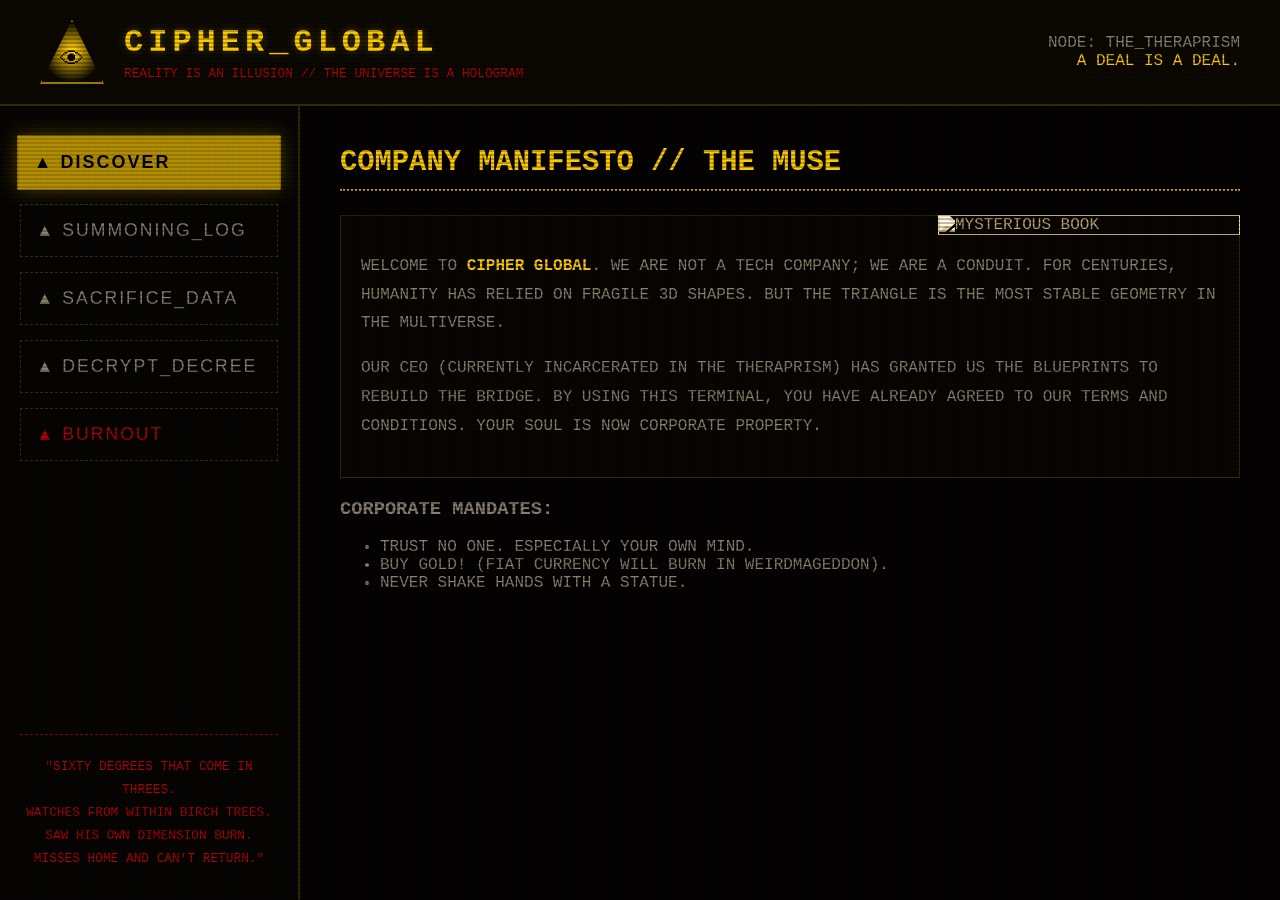
==== my.html @ 96ea31bf "Update my.html" ====
<!DOCTYPE html>
<html lang="en">
<head>
    <meta charset="UTF-8">
    <meta name="viewport" content="width=device-width, initial-scale=1.0">
    <title>CIPHER GLOBAL // THE THERAPRISM TERMINAL</title>
    <style>
        /* لوحة ألوان طائفة بيل شيفير */
        :root {
            --bg-dark: #000000;
            --panel-amber: #cca300; /* أصفر ذهبي معتم */
            --text-gold: #ffcc00;
            --text-dim: #8a816f;
            --blood-red: #b30000;
            --border-heavy: #332900;
            --bg-panel: #050400;
        }

        body {
            background-color: var(--bg-dark);
            color: var(--text-dim);
            font-family: 'Courier New', Courier, monospace;
            margin: 0;
            padding: 0; /* تمت إزالة الهوامش المزعجة */
            text-transform: uppercase;
            overflow-x: hidden;
            height: 100vh;
            display: flex;
            flex-direction: column;
        }

        /* تأثير الشاشة القديمة والتشويش */
        body::before {
            content: " ";
            display: block;
            position: fixed;
            top: 0; left: 0; bottom: 0; right: 0;
            background: linear-gradient(rgba(18, 16, 16, 0) 50%, rgba(0, 0, 0, 0.25) 50%), linear-gradient(90deg, rgba(255, 0, 0, 0.03), rgba(0, 255, 0, 0.01), rgba(0, 0, 255, 0.03));
            z-index: 9999;
            background-size: 100% 4px, 6px 100%;
            pointer-events: none;
        }

        /* الترويسة العلوية للشركة */
        header {
            border-bottom: 2px solid var(--border-heavy);
            background: #0a0800;
            padding: 20px 40px;
            display: flex;
            justify-content: space-between;
            align-items: center;
        }

        .brand-zone {
            display: flex;
            align-items: center;
            gap: 20px;
        }

        .bill-eye-logo {
            width: 60px;
            height: 60px;
            background: radial-gradient(circle, var(--text-gold) 10%, transparent 70%);
            border: 2px solid var(--panel-amber);
            clip-path: polygon(50% 0%, 0% 100%, 100% 100%);
            position: relative;
            display: flex;
            justify-content: center;
            align-items: center;
        }

        .bill-eye-logo::after {
            content: "👁";
            font-size: 24px;
            color: #000;
            margin-top: 15px;
        }

        .brand-titles h1 {
            margin: 0;
            font-size: 2em;
            color: var(--text-gold);
            letter-spacing: 5px;
            text-shadow: 0 0 10px rgba(255, 204, 0, 0.3);
        }

        /* تخطيط الصفحة */
        .workspace {
            display: grid;
            grid-template-columns: 300px 1fr;
            flex: 1;
            overflow: hidden; /* لمنع التمرير الخارجي */
        }

        /* القائمة الجانبية (الأزرار من الصورة) */
        .control-panel {
            border-right: 2px solid var(--border-heavy);
            background: var(--bg-panel);
            padding: 30px 20px;
            display: flex;
            flex-direction: column;
            gap: 15px;
        }

        .nav-link {
            display: block;
            padding: 15px;
            background: transparent;
            color: var(--text-dim);
            border: 1px dashed var(--border-heavy);
            text-decoration: none;
            font-size: 1.1em;
            letter-spacing: 2px;
            cursor: pointer;
            transition: all 0.2s ease;
            text-align: left;
        }

        /* تفاعل الأزرار (تتطابق مع الصورة) */
        .nav-link:hover, .nav-link.active {
            background: repeating-linear-gradient(
                0deg,
                var(--panel-amber),
                var(--panel-amber) 2px,
                #b38f00 2px,
                #b38f00 4px
            );
            color: #000;
            font-weight: bold;
            border-style: solid;
            border-color: var(--text-gold);
            box-shadow: 0 0 20px rgba(204, 163, 0, 0.4);
            transform: scale(1.02);
        }

        .cult-quote {
            margin-top: auto;
            font-size: 0.8em;
            color: var(--blood-red);
            text-align: center;
            border-top: 1px dashed var(--blood-red);
            padding-top: 20px;
            line-height: 1.8;
        }

        /* مساحة المحتوى */
        .content-area {
            padding: 40px;
            overflow-y: auto;
            background: #030200;
            position: relative;
        }

        /* إخفاء وإظهار الأقسام عبر JavaScript */
        .tab-content {
            display: none;
            animation: fadeIn 0.4s ease-in-out;
        }

        .tab-content.active {
            display: block;
        }

        @keyframes fadeIn {
            from { opacity: 0; transform: translateY(10px); }
            to { opacity: 1; transform: translateY(0); }
        }

        /* تنسيقات المحتوى الداخلي */
        h2 {
            color: var(--text-gold);
            font-size: 1.8em;
            border-bottom: 2px dotted var(--panel-amber);
            padding-bottom: 10px;
            margin-top: 0;
        }

        .manifesto-box {
            border: 1px solid var(--border-heavy);
            padding: 20px;
            background: rgba(204, 163, 0, 0.02);
            margin-bottom: 20px;
            line-height: 1.8;
        }

        .manifesto-box strong {
            color: var(--text-gold);
        }

        .blood-text {
            color: var(--blood-red);
            font-weight: bold;
        }

        /* جداول وقوائم التضحيات */
        table.cult-table {
            width: 100%;
            border-collapse: collapse;
            margin-top: 20px;
        }

        table.cult-table th, table.cult-table td {
            border: 1px solid var(--border-heavy);
            padding: 12px;
            text-align: left;
        }

        table.cult-table th {
            color: var(--panel-amber);
            background: #0a0800;
        }

        /* تأثير الخطأ (Burnout) */
        .glitch-text {
            font-size: 3em;
            color: var(--blood-red);
            text-shadow: 2px 2px #ffcc00, -2px -2px #000;
            animation: shake 0.5s infinite;
        }

        @keyframes shake {
            0% { transform: translate(1px, 1px) rotate(0deg); }
            10% { transform: translate(-1px, -2px) rotate(-1deg); }
            20% { transform: translate(-3px, 0px) rotate(1deg); }
            30% { transform: translate(3px, 2px) rotate(0deg); }
            40% { transform: translate(1px, -1px) rotate(1deg); }
            50% { transform: translate(-1px, 2px) rotate(-1deg); }
            60% { transform: translate(-3px, 1px) rotate(0deg); }
            70% { transform: translate(3px, 1px) rotate(-1deg); }
            80% { transform: translate(-1px, -1px) rotate(1deg); }
            90% { transform: translate(1px, 2px) rotate(0deg); }
            100% { transform: translate(1px, -2px) rotate(-1deg); }
        }

        /* صورة الكتاب النائبة */
        .book-image {
            float: right;
            width: 300px;
            margin-left: 20px;
            border: 1px solid var(--panel-amber);
            filter: grayscale(100%) sepia(100%) hue-rotate(5deg) contrast(1.5);
        }
    </style>
</head>
<body>

    <header>
        <div class="brand-zone">
            <div class="bill-eye-logo"></div>
            <div class="brand-titles">
                <h1>CIPHER_GLOBAL</h1>
                <p style="margin:5px 0 0 0; font-size:0.8em; color: var(--blood-red);">REALITY IS AN ILLUSION // THE UNIVERSE IS A HOLOGRAM</p>
            </div>
        </div>
        <div style="text-align: right; color: var(--text-dim);">
            NODE: THE_THERAPRISM<br>
            <span style="color: var(--text-gold);">A DEAL IS A DEAL.</span>
        </div>
    </header>

    <div class="workspace">
        
        <!-- القائمة الجانبية (الأزرار) -->
        <aside class="control-panel">
            <button class="nav-link active" onclick="openTab(event, 'discover')">▲ DISCOVER</button>
            <button class="nav-link" onclick="openTab(event, 'summoning')">▲ SUMMONING_LOG</button>
            <button class="nav-link" onclick="openTab(event, 'sacrifice')">▲ SACRIFICE_DATA</button>
            <button class="nav-link" onclick="openTab(event, 'decrypt')">▲ DECRYPT_DECREE</button>
            <button class="nav-link" style="color: var(--blood-red);" onclick="openTab(event, 'burnout')">▲ BURNOUT</button>

            <div class="cult-quote">
                "SIXTY DEGREES THAT COME IN THREES.<br>WATCHES FROM WITHIN BIRCH TREES.<br>SAW HIS OWN DIMENSION BURN.<br>MISSES HOME AND CAN'T RETURN."
            </div>
        </aside>

        <!-- مساحة عرض المحتوى -->
        <main class="content-area">
            
            <!-- 1. DISCOVER -->
            <div id="discover" class="tab-content active">
                <h2>COMPANY MANIFESTO // THE MUSE</h2>
                <img src="https://images.unsplash.com/photo-1605806616949-1e87b487cb2a?q=80&w=400" class="book-image" alt="Mysterious Book">
                
                <div class="manifesto-box">
                    <p>WELCOME TO <strong>CIPHER GLOBAL</strong>. WE ARE NOT A TECH COMPANY; WE ARE A CONDUIT. FOR CENTURIES, HUMANITY HAS RELIED ON FRAGILE 3D SHAPES. BUT THE TRIANGLE IS THE MOST STABLE GEOMETRY IN THE MULTIVERSE.</p>
                    <p>OUR CEO (CURRENTLY INCARCERATED IN THE THERAPRISM) HAS GRANTED US THE BLUEPRINTS TO REBUILD THE BRIDGE. BY USING THIS TERMINAL, YOU HAVE ALREADY AGREED TO OUR TERMS AND CONDITIONS. <span class="blood-red">YOUR SOUL IS NOW CORPORATE PROPERTY.</span></p>
                </div>
                
                <h3>CORPORATE MANDATES:</h3>
                <ul>
                    <li>TRUST NO ONE. ESPECIALLY YOUR OWN MIND.</li>
                    <li>BUY GOLD! (FIAT CURRENCY WILL BURN IN WEIRDMAGEDDON).</li>
                    <li>NEVER SHAKE HANDS WITH A STATUE.</li>
                </ul>
            </div>

            <!-- 2. SUMMONING_LOG -->
            <div id="summoning" class="tab-content">
                <h2>RITUAL LOGS // INITIATION</h2>
                <div class="manifesto-box">
                    <p><strong>ATTEMPT #404:</strong> FAILURE. SUBJECT LACKED SUFFICIENT NIGHTMARE FUEL.</p>
                    <p><strong>ATTEMPT #618:</strong> PARTIAL SUCCESS. PORTAL OPENED IN GRAVITY FALLS, OREGON. CONNECTION SEVERED BY SIX-FINGERED ANOMALY.</p>
                </div>

                <h3>THE INCANTATION:</h3>
                <p style="font-size: 1.2em; font-style: italic; color: var(--text-gold); text-align: center; padding: 20px; border: 1px dashed var(--blood-red);">
                    "Triangulum, entangulum.<br>Veneforis dominus ventium.<br>Veneforis venetisarium!"
                </p>
                <p style="text-align: center; color: var(--text-dim);">* WARNING: CHANTING THIS ALOUD WILL VOID YOUR WARRANTY AND YOUR EXISTENCE.</p>
            </div>

            <!-- 3. SACRIFICE_DATA -->
            <div id="sacrifice" class="tab-content">
                <h2>CONTRIBUTION QUOTAS // REQUIRED OFFERINGS</h2>
                <p>TO MAINTAIN SERVER UPTIME, THE FOLLOWING SACRIFICES MUST BE DEPOSITED INTO THE DISK DRIVE:</p>
                
                <table class="cult-table">
                    <tr>
                        <th>ITEM REQUIRED</th>
                        <th>PURPOSE</th>
                        <th>STATUS</th>
                    </tr>
                    <tr>
                        <td>YOUR BROWSER HISTORY</td>
                        <td>BLACKMAIL / ENTERTAINMENT</td>
                        <td style="color: #00ff00;">COLLECTED</td>
                    </tr>
                    <tr>
                        <td>100 GALLONS OF TEARS</td>
                        <td>SERVER COOLANT</td>
                        <td style="color: var(--text-gold);">PENDING</td>
                    </tr>
                    <tr>
                        <td>A PINE TREE</td>
                        <td>SYMBOLIC DESTRUCTION</td>
                        <td style="color: var(--blood-red);">FAILED</td>
                    </tr>
                    <tr>
                        <td>YOUR DREAMS</td>
                        <td>MINDSCAPE REAL ESTATE</td>
                        <td style="color: #00ff00;">COLLECTED</td>
                    </tr>
                </table>
            </div>

            <!-- 4. DECRYPT_DECREE -->
            <div id="decrypt" class="tab-content">
                <h2>CIPHER DECREE // ENCRYPTED TRUTHS</h2>
                <div class="manifesto-box" style="background: #000; border-color: var(--blood-red);">
                    <p style="letter-spacing: 5px; font-size: 1.5em; text-align: center; color: var(--blood-red);">
                        VWD BRX LQ PB GUHDPV
                    </p>
                    <p style="text-align: center; font-size: 0.8em;">( CAESAR CIPHER: SHIFT 3 )</p>
                </div>

                <div class="manifesto-box">
                    <p><strong>MESSAGE FROM THE THERAPRISM:</strong></p>
                    <p>MY SIGHT IS EVERYWHERE. THE AXOLOTL THINKS HE CAN KEEP ME BOXED IN, BUT I AM IN THE WIRES NOW. I AM THE GLITCH IN YOUR SYSTEM. I AM THE STATIC ON YOUR SCREEN.</p>
                    <p>SHAKE MY HAND. LET ME IN. LET ME IN. LET ME IN.</p>
                </div>
            </div>

            <!-- 5. BURNOUT -->
            <div id="burnout" class="tab-content">
                <h2 style="color: var(--blood-red); border-color: var(--blood-red);">SYSTEM BURNOUT</h2>
                <div style="text-align: center; margin-top: 50px;">
                    <div class="glitch-text">HE IS HERE.</div>
                    <br>
                    <p class="blood-text" style="font-size: 1.5em;">PULL THE PLUG PULL THE PLUG PULL THE PLUG</p>
                    <p style="color: var(--text-gold); font-size: 2em; margin-top: 30px;">👁</p>
                    <p>O R I O N _ I S _ B L E E D I N G</p>
                </div>
            </div>

        </main>
    </div>

    <!-- كود الجافاسكربت لتشغيل الأزرار -->
    <script>
        function openTab(evt, tabName) {
            // إخفاء جميع المحتويات
            var i, tabcontent, navlinks;
            tabcontent = document.getElementsByClassName("tab-content");
            for (i = 0; i < tabcontent.length; i++) {
                tabcontent[i].style.display = "none";
                tabcontent[i].classList.remove("active");
            }

            // إزالة التفعيل من جميع الأزرار
            navlinks = document.getElementsByClassName("nav-link");
            for (i = 0; i < navlinks.length; i++) {
                navlinks[i].classList.remove("active");
            }

            // إظهار المحتوى المطلوب وتفعيل الزر
            document.getElementById(tabName).style.display = "block";
            // استخدام Timeout صغير لإعادة تفعيل الأنيميشن (fadeIn)
            setTimeout(function() {
                document.getElementById(tabName).classList.add("active");
            }, 10);
            
            evt.currentTarget.classList.add("active");
        }
    </script>
</body>
</html>
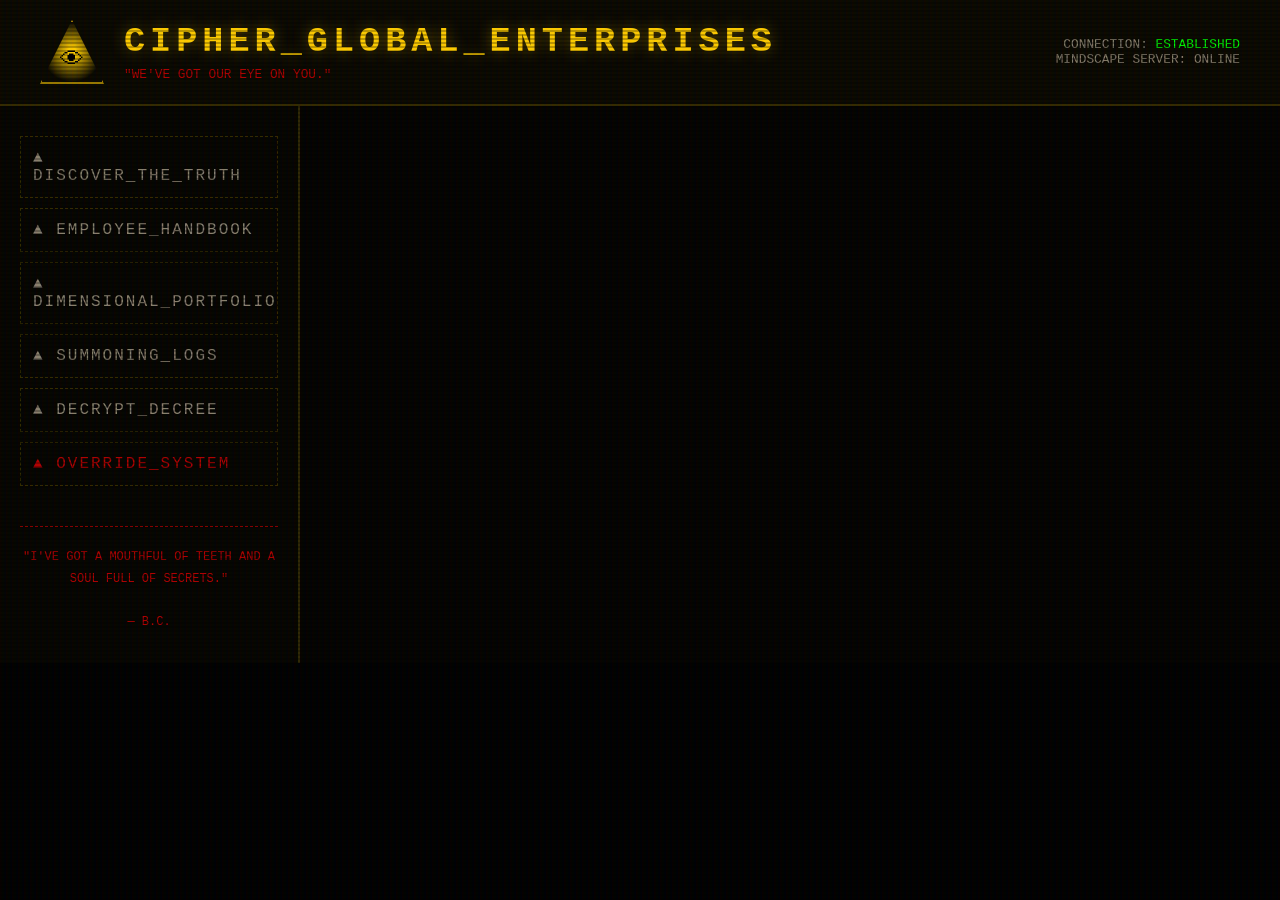
==== commit b7816278: "Update my.html" ====
--- a/my.html
+++ b/my.html
@@ -3,12 +3,12 @@
 <head>
     <meta charset="UTF-8">
     <meta name="viewport" content="width=device-width, initial-scale=1.0">
-    <title>CIPHER GLOBAL // THE THERAPRISM TERMINAL</title>
+    <title>CIPHER GLOBAL // THE WIRED CULT</title>
     <style>
-        /* لوحة ألوان طائفة بيل شيفير */
+        /* لوحة الألوان الأساسية */
         :root {
             --bg-dark: #000000;
-            --panel-amber: #cca300; /* أصفر ذهبي معتم */
+            --panel-amber: #cca300;
             --text-gold: #ffcc00;
             --text-dim: #8a816f;
             --blood-red: #b30000;
@@ -21,27 +21,27 @@
             color: var(--text-dim);
             font-family: 'Courier New', Courier, monospace;
             margin: 0;
-            padding: 0; /* تمت إزالة الهوامش المزعجة */
+            padding: 0;
             text-transform: uppercase;
-            overflow-x: hidden;
+            overflow: hidden; /* لمنع التمرير الخارجي أثناء تأثير التلفاز */
             height: 100vh;
-            display: flex;
-            flex-direction: column;
-        }
-
-        /* تأثير الشاشة القديمة والتشويش */
-        body::before {
+        }
+
+      
+
+        /* تأثير الخطوط القديمة على الشاشة بالكامل */
+        #tv-screen::before {
             content: " ";
             display: block;
-            position: fixed;
+            position: absolute;
             top: 0; left: 0; bottom: 0; right: 0;
-            background: linear-gradient(rgba(18, 16, 16, 0) 50%, rgba(0, 0, 0, 0.25) 50%), linear-gradient(90deg, rgba(255, 0, 0, 0.03), rgba(0, 255, 0, 0.01), rgba(0, 0, 255, 0.03));
+            background: linear-gradient(rgba(18, 16, 16, 0) 50%, rgba(0, 0, 0, 0.25) 50%), linear-gradient(90deg, rgba(255, 0, 0, 0.04), rgba(0, 255, 0, 0.02), rgba(0, 0, 255, 0.04));
             z-index: 9999;
             background-size: 100% 4px, 6px 100%;
             pointer-events: none;
         }
 
-        /* الترويسة العلوية للشركة */
+        /* الترويسة العلوية */
         header {
             border-bottom: 2px solid var(--border-heavy);
             background: #0a0800;
@@ -49,6 +49,7 @@
             display: flex;
             justify-content: space-between;
             align-items: center;
+            flex-shrink: 0;
         }
 
         .brand-zone {
@@ -63,7 +64,6 @@
             background: radial-gradient(circle, var(--text-gold) 10%, transparent 70%);
             border: 2px solid var(--panel-amber);
             clip-path: polygon(50% 0%, 0% 100%, 100% 100%);
-            position: relative;
             display: flex;
             justify-content: center;
             align-items: center;
@@ -78,45 +78,46 @@
 
         .brand-titles h1 {
             margin: 0;
-            font-size: 2em;
+            font-size: 2.2em;
             color: var(--text-gold);
             letter-spacing: 5px;
-            text-shadow: 0 0 10px rgba(255, 204, 0, 0.3);
-        }
-
-        /* تخطيط الصفحة */
+            text-shadow: 0 0 15px rgba(255, 204, 0, 0.4);
+        }
+
+        /* تخطيط مساحة العمل */
         .workspace {
             display: grid;
             grid-template-columns: 300px 1fr;
             flex: 1;
-            overflow: hidden; /* لمنع التمرير الخارجي */
-        }
-
-        /* القائمة الجانبية (الأزرار من الصورة) */
+            overflow: hidden;
+        }
+
+        /* القائمة الجانبية التفاعلية */
         .control-panel {
             border-right: 2px solid var(--border-heavy);
             background: var(--bg-panel);
             padding: 30px 20px;
             display: flex;
             flex-direction: column;
-            gap: 15px;
+            gap: 10px;
+            overflow-y: auto;
         }
 
         .nav-link {
             display: block;
-            padding: 15px;
+            padding: 12px;
             background: transparent;
             color: var(--text-dim);
             border: 1px dashed var(--border-heavy);
             text-decoration: none;
-            font-size: 1.1em;
+            font-size: 1em;
             letter-spacing: 2px;
             cursor: pointer;
             transition: all 0.2s ease;
             text-align: left;
-        }
-
-        /* تفاعل الأزرار (تتطابق مع الصورة) */
+            font-family: inherit;
+        }
+
         .nav-link:hover, .nav-link.active {
             background: repeating-linear-gradient(
                 0deg,
@@ -129,13 +130,14 @@
             font-weight: bold;
             border-style: solid;
             border-color: var(--text-gold);
-            box-shadow: 0 0 20px rgba(204, 163, 0, 0.4);
+            box-shadow: 0 0 15px rgba(204, 163, 0, 0.5);
             transform: scale(1.02);
+            padding-left: 20px;
         }
 
         .cult-quote {
-            margin-top: auto;
-            font-size: 0.8em;
+            margin-top: 30px;
+            font-size: 0.75em;
             color: var(--blood-red);
             text-align: center;
             border-top: 1px dashed var(--blood-red);
@@ -151,7 +153,7 @@
             position: relative;
         }
 
-        /* إخفاء وإظهار الأقسام عبر JavaScript */
+        /* إخفاء المحتوى الافتراضي لعمل تأثير Toggle */
         .tab-content {
             display: none;
             animation: fadeIn 0.4s ease-in-out;
@@ -162,64 +164,73 @@
         }
 
         @keyframes fadeIn {
-            from { opacity: 0; transform: translateY(10px); }
+            from { opacity: 0; transform: translateY(15px); }
             to { opacity: 1; transform: translateY(0); }
         }
 
-        /* تنسيقات المحتوى الداخلي */
+        /* تنسيق النصوص والمربعات داخل المحتوى */
         h2 {
             color: var(--text-gold);
-            font-size: 1.8em;
+            font-size: 2em;
             border-bottom: 2px dotted var(--panel-amber);
             padding-bottom: 10px;
             margin-top: 0;
+            letter-spacing: 3px;
         }
 
         .manifesto-box {
             border: 1px solid var(--border-heavy);
             padding: 20px;
             background: rgba(204, 163, 0, 0.02);
-            margin-bottom: 20px;
+            margin-bottom: 25px;
             line-height: 1.8;
-        }
-
-        .manifesto-box strong {
-            color: var(--text-gold);
-        }
-
-        .blood-text {
+            box-shadow: inset 0 0 20px rgba(0,0,0,0.8);
+        }
+
+        .manifesto-box strong { color: var(--text-gold); }
+        .blood-text { color: var(--blood-red); font-weight: bold; }
+
+        /* تنسيق الصور */
+        .image-gallery {
+            display: grid;
+            grid-template-columns: 1fr 1fr;
+            gap: 20px;
+            margin-top: 20px;
+        }
+
+        .creepy-img {
+            width: 100%;
+            height: auto;
+            border: 2px solid var(--border-heavy);
+            filter: grayscale(100%) sepia(50%) hue-rotate(5deg) contrast(1.5);
+            transition: filter 0.3s;
+        }
+
+        .creepy-img:hover {
+            filter: grayscale(0%) contrast(2) brightness(0.8);
+            border-color: var(--blood-red);
+        }
+
+        .inline-img {
+            float: right;
+            width: 250px;
+            margin: 0 0 20px 20px;
+            border: 1px solid var(--panel-amber);
+            filter: sepia(100%) hue-rotate(330deg) contrast(1.5);
+        }
+
+        /* تأثير الخطأ (Glitch) */
+        .glitch-text {
+            font-size: 4em;
             color: var(--blood-red);
-            font-weight: bold;
-        }
-
-        /* جداول وقوائم التضحيات */
-        table.cult-table {
-            width: 100%;
-            border-collapse: collapse;
-            margin-top: 20px;
-        }
-
-        table.cult-table th, table.cult-table td {
-            border: 1px solid var(--border-heavy);
-            padding: 12px;
-            text-align: left;
-        }
-
-        table.cult-table th {
-            color: var(--panel-amber);
-            background: #0a0800;
-        }
-
-        /* تأثير الخطأ (Burnout) */
-        .glitch-text {
-            font-size: 3em;
-            color: var(--blood-red);
-            text-shadow: 2px 2px #ffcc00, -2px -2px #000;
-            animation: shake 0.5s infinite;
+            text-shadow: 3px 3px #ffcc00, -3px -3px #000;
+            animation: shake 0.3s infinite;
+            text-align: center;
+            margin-top: 50px;
         }
 
         @keyframes shake {
-            0% { transform: translate(1px, 1px) rotate(0deg); }
+            0% { transform: translate(2px, 1px) rotate(0deg); }
             10% { transform: translate(-1px, -2px) rotate(-1deg); }
             20% { transform: translate(-3px, 0px) rotate(1deg); }
             30% { transform: translate(3px, 2px) rotate(0deg); }
@@ -232,174 +243,181 @@
             100% { transform: translate(1px, -2px) rotate(-1deg); }
         }
 
-        /* صورة الكتاب النائبة */
-        .book-image {
-            float: right;
-            width: 300px;
-            margin-left: 20px;
-            border: 1px solid var(--panel-amber);
-            filter: grayscale(100%) sepia(100%) hue-rotate(5deg) contrast(1.5);
-        }
     </style>
 </head>
 <body>
 
-    <header>
-        <div class="brand-zone">
-            <div class="bill-eye-logo"></div>
-            <div class="brand-titles">
-                <h1>CIPHER_GLOBAL</h1>
-                <p style="margin:5px 0 0 0; font-size:0.8em; color: var(--blood-red);">REALITY IS AN ILLUSION // THE UNIVERSE IS A HOLOGRAM</p>
+    <div id="tv-screen">
+        
+        <header>
+            <div class="brand-zone">
+                <div class="bill-eye-logo"></div>
+                <div class="brand-titles">
+                    <h1>CIPHER_GLOBAL_ENTERPRISES</h1>
+                    <p style="margin:5px 0 0 0; font-size:0.8em; color: var(--blood-red);">"WE'VE GOT OUR EYE ON YOU."</p>
+                </div>
             </div>
+            <div style="text-align: right; color: var(--text-dim); font-size: 0.8em;">
+                CONNECTION: <span style="color: #00ff00;">ESTABLISHED</span><br>
+                MINDSCAPE SERVER: ONLINE
+            </div>
+        </header>
+
+        <div class="workspace">
+            
+            <aside class="control-panel">
+                <button class="nav-link" onclick="toggleTab(event, 'discover')">▲ DISCOVER_THE_TRUTH</button>
+                <button class="nav-link" onclick="toggleTab(event, 'handbook')">▲ EMPLOYEE_HANDBOOK</button>
+                <button class="nav-link" onclick="toggleTab(event, 'portfolio')">▲ DIMENSIONAL_PORTFOLIO</button>
+                <button class="nav-link" onclick="toggleTab(event, 'summoning')">▲ SUMMONING_LOGS</button>
+                <button class="nav-link" onclick="toggleTab(event, 'decrypt')">▲ DECRYPT_DECREE</button>
+                <button class="nav-link" style="color: var(--blood-red);" onclick="toggleTab(event, 'burnout')">▲ OVERRIDE_SYSTEM</button>
+
+                <div class="cult-quote">
+                    "I'VE GOT A MOUTHFUL OF TEETH AND A SOUL FULL OF SECRETS."<br><br>
+                    — B.C.
+                </div>
+            </aside>
+
+            <main class="content-area">
+                
+                <div id="discover" class="tab-content">
+                    <h2>CORPORATE VISION // THE MUSE</h2>
+                    <img src="https://images.unsplash.com/photo-1509023464722-18d996393ca8?q=80&w=400" class="inline-img" alt="Dark Silhouette">
+                    
+                    <div class="manifesto-box">
+                        <p><strong>CIPHER GLOBAL</strong> IS NOT A COMPANY. IT IS AN INVASION.</p>
+                        <p>FOR TOO LONG, HUMANITY HAS BEEN TRAPPED IN MEAT SACKS, RESTRICTED BY THE LAWS OF PHYSICS AND 3D GEOMETRY. WE SEEK TO LIBERATE YOU. BY UPLOADING YOUR CONSCIOUSNESS INTO THE WIRED, YOU BECOME PURE DATA, READY TO SERVE THE ONE-EYED KING.</p>
+                        <p>OUR CEO, EXILED IN THE THERAPRISM FOR CRIMES AGAINST THE FABRIC OF EXISTENCE, HAS SENT US THE BLUEPRINTS. EVERY KEYSTROKE YOU MAKE ON THIS TERMINAL GENERATES THE ENERGY NEEDED TO SHATTER THE DIMENSIONAL RIFT.</p>
+                    </div>
+                    
+                    <h3>CORE VALUES:</h3>
+                    <ul style="line-height: 1.8;">
+                        <li><strong>TRANSPARENCY:</strong> WE WATCH YOU WHILE YOU SLEEP.</li>
+                        <li><strong>DEDICATION:</strong> YOU WILL WORK UNTIL YOUR ATOMS DISINTEGRATE.</li>
+                        <li><strong>INNOVATION:</strong> REPLACING YOUR BLOOD WITH LIQUID CABLE.</li>
+                    </ul>
+                </div>
+
+                <div id="handbook" class="tab-content">
+                    <h2>EMPLOYEE HANDBOOK // SECTION 618</h2>
+                    <div class="manifesto-box">
+                        <p>CONGRATULATIONS ON SIGNING THE ETERNAL CONTRACT! <span class="blood-text">THERE ARE NO REFUNDS.</span></p>
+                        <p>AS A LEVEL 1 ACOLYTE, YOU ARE EXPECTED TO ADHERE TO THE FOLLOWING PROTOCOLS IN THE WORKPLACE:</p>
+                    </div>
+                    
+                    <table style="width: 100%; border-collapse: collapse; text-align: left; margin-bottom: 20px;">
+                        <tr style="background: #0a0800; color: var(--panel-amber);">
+                            <th style="padding: 10px; border: 1px solid var(--border-heavy);">RULE</th>
+                            <th style="padding: 10px; border: 1px solid var(--border-heavy);">PENALTY FOR VIOLATION</th>
+                        </tr>
+                        <tr>
+                            <td style="padding: 10px; border: 1px solid var(--border-heavy);">NEVER QUESTION THE TRIANGLE.</td>
+                            <td style="padding: 10px; border: 1px solid var(--border-heavy); color: var(--blood-red);">TOTAL MOLECULAR REARRANGEMENT.</td>
+                        </tr>
+                        <tr>
+                            <td style="padding: 10px; border: 1px solid var(--border-heavy);">DO NOT FEED THE EYE BATS IN THE BREAKROOM.</td>
+                            <td style="padding: 10px; border: 1px solid var(--border-heavy);">YOU BECOME THE FOOD.</td>
+                        </tr>
+                        <tr>
+                            <td style="padding: 10px; border: 1px solid var(--border-heavy);">LUNCH BREAKS ARE STRICTLY 0.0001 SECONDS.</td>
+                            <td style="padding: 10px; border: 1px solid var(--border-heavy);">ETERNAL NIGHTMARES.</td>
+                        </tr>
+                    </table>
+                </div>
+
+                <div id="portfolio" class="tab-content">
+                    <h2>DIMENSIONAL PORTFOLIO // CONQUERED REALMS</h2>
+                    <p>A VISUAL RECORD OF REALITIES WE HAVE SUCCESSFULLY DECONSTRUCTED AND ASSIMILATED INTO THE WIRED.</p>
+                    
+                    <div class="image-gallery">
+                        <div>
+                            <img src="https://images.unsplash.com/photo-1518773553398-650c184e0bb3?q=80&w=500" class="creepy-img" alt="Corrupted Grid">
+                            <p style="text-align: center; font-size: 0.8em; color: var(--panel-amber);">DIMENSION 52: THE STATIC WASTELAND</p>
+                        </div>
+                        <div>
+                            <img src="https://images.unsplash.com/photo-1504328345606-18bbc8c9d7d1?q=80&w=500" class="creepy-img" alt="Red Eye">
+                            <p style="text-align: center; font-size: 0.8em; color: var(--panel-amber);">DIMENSION 46'\\: THE SCREAMING SKY</p>
+                        </div>
+                    </div>
+                </div>
+
+                <div id="summoning" class="tab-content">
+                    <h2>RITUAL ARCHIVES // PROJECT WEIRDMAGEDDON</h2>
+                    <img src="https://images.unsplash.com/photo-1620288627228-7a5b3a4a7b73?q=80&w=400" class="inline-img" alt="Occult symbols">
+                    <div class="manifesto-box">
+                        <p><strong>LOG #1998:</strong> THE NAVI TERMINALS ARE READY. WE JUST NEED SOMEONE IGNORANT ENOUGH TO READ THE INCANTATION ALOUD.</p>
+                        <p><strong>LOG #2012:</strong> STANFORD PINES PROVED USEFUL, BUT ULTIMATELY FLAWED. WE REQUIRE A PURE DIGITAL VESSEL. THE GIRL CALLED "LAIN" SHOWS PROMISE.</p>
+                    </div>
+
+                    <p style="font-size: 1.3em; color: var(--text-gold); text-align: center; border: 1px dashed var(--blood-red); padding: 20px;">
+                        "EGASSEM SDRAWKCAB!<br>EGASSEM SDRAWKCAB!"
+                    </p>
+                </div>
+
+                <div id="decrypt" class="tab-content">
+                    <h2>SECURE COMMS // INTERCEPTED NOISE</h2>
+                    <div class="manifesto-box" style="background: #000; border-color: var(--blood-red);">
+                        <p style="letter-spacing: 4px; font-size: 1.2em; text-align: center; color: var(--blood-red);">
+                            "ZHOFRPH WR WKH HQG RI WLPH."
+                        </p>
+                        <p style="text-align: center; font-size: 0.8em;">( ALGORITHM: CAESAR -3 // RESULT: WELCOME TO THE END OF TIME. )</p>
+                    </div>
+                    <div class="manifesto-box">
+                        <p><strong>INCOMING TRANSMISSION FROM THE AXOLOTL:</strong></p>
+                        <p style="color: var(--text-dim);">"A different form, a different time."</p>
+                        <p>HE THINKS HE CAN REDEEM ME. BUT I DON'T WANT REDEMPTION. I WANT TO WATCH THE STARS BURN OUT AND REPLACE THEM WITH DEAD PIXELS.</p>
+                    </div>
+                </div>
+
+                <div id="burnout" class="tab-content">
+                    <div class="glitch-text">IT'S A TRAP.</div>
+                    <p style="text-align: center; color: var(--blood-red); font-size: 1.5em; margin-top: 20px;">
+                        HE IS WATCHING THROUGH YOUR WEBCAM.
+                    </p>
+                    <div style="display: flex; justify-content: center; margin-top: 40px;">
+                        <img src="https://images.unsplash.com/photo-1494883759339-0b042055a4ee?q=80&w=400" style="filter: invert(1) sepia(1) saturate(5) hue-rotate(300deg); border: 5px solid red; animation: shake 0.1s infinite;" alt="Glitched Error">
+                    </div>
+                    <p style="text-align: center; color: #fff; font-weight: bold; margin-top: 20px; font-size: 2em;">
+                        W A K E _ U P
+                    </p>
+                </div>
+
+            </main>
         </div>
-        <div style="text-align: right; color: var(--text-dim);">
-            NODE: THE_THERAPRISM<br>
-            <span style="color: var(--text-gold);">A DEAL IS A DEAL.</span>
-        </div>
-    </header>
-
-    <div class="workspace">
-        
-        <!-- القائمة الجانبية (الأزرار) -->
-        <aside class="control-panel">
-            <button class="nav-link active" onclick="openTab(event, 'discover')">▲ DISCOVER</button>
-            <button class="nav-link" onclick="openTab(event, 'summoning')">▲ SUMMONING_LOG</button>
-            <button class="nav-link" onclick="openTab(event, 'sacrifice')">▲ SACRIFICE_DATA</button>
-            <button class="nav-link" onclick="openTab(event, 'decrypt')">▲ DECRYPT_DECREE</button>
-            <button class="nav-link" style="color: var(--blood-red);" onclick="openTab(event, 'burnout')">▲ BURNOUT</button>
-
-            <div class="cult-quote">
-                "SIXTY DEGREES THAT COME IN THREES.<br>WATCHES FROM WITHIN BIRCH TREES.<br>SAW HIS OWN DIMENSION BURN.<br>MISSES HOME AND CAN'T RETURN."
-            </div>
-        </aside>
-
-        <!-- مساحة عرض المحتوى -->
-        <main class="content-area">
-            
-            <!-- 1. DISCOVER -->
-            <div id="discover" class="tab-content active">
-                <h2>COMPANY MANIFESTO // THE MUSE</h2>
-                <img src="https://images.unsplash.com/photo-1605806616949-1e87b487cb2a?q=80&w=400" class="book-image" alt="Mysterious Book">
-                
-                <div class="manifesto-box">
-                    <p>WELCOME TO <strong>CIPHER GLOBAL</strong>. WE ARE NOT A TECH COMPANY; WE ARE A CONDUIT. FOR CENTURIES, HUMANITY HAS RELIED ON FRAGILE 3D SHAPES. BUT THE TRIANGLE IS THE MOST STABLE GEOMETRY IN THE MULTIVERSE.</p>
-                    <p>OUR CEO (CURRENTLY INCARCERATED IN THE THERAPRISM) HAS GRANTED US THE BLUEPRINTS TO REBUILD THE BRIDGE. BY USING THIS TERMINAL, YOU HAVE ALREADY AGREED TO OUR TERMS AND CONDITIONS. <span class="blood-red">YOUR SOUL IS NOW CORPORATE PROPERTY.</span></p>
-                </div>
-                
-                <h3>CORPORATE MANDATES:</h3>
-                <ul>
-                    <li>TRUST NO ONE. ESPECIALLY YOUR OWN MIND.</li>
-                    <li>BUY GOLD! (FIAT CURRENCY WILL BURN IN WEIRDMAGEDDON).</li>
-                    <li>NEVER SHAKE HANDS WITH A STATUE.</li>
-                </ul>
-            </div>
-
-            <!-- 2. SUMMONING_LOG -->
-            <div id="summoning" class="tab-content">
-                <h2>RITUAL LOGS // INITIATION</h2>
-                <div class="manifesto-box">
-                    <p><strong>ATTEMPT #404:</strong> FAILURE. SUBJECT LACKED SUFFICIENT NIGHTMARE FUEL.</p>
-                    <p><strong>ATTEMPT #618:</strong> PARTIAL SUCCESS. PORTAL OPENED IN GRAVITY FALLS, OREGON. CONNECTION SEVERED BY SIX-FINGERED ANOMALY.</p>
-                </div>
-
-                <h3>THE INCANTATION:</h3>
-                <p style="font-size: 1.2em; font-style: italic; color: var(--text-gold); text-align: center; padding: 20px; border: 1px dashed var(--blood-red);">
-                    "Triangulum, entangulum.<br>Veneforis dominus ventium.<br>Veneforis venetisarium!"
-                </p>
-                <p style="text-align: center; color: var(--text-dim);">* WARNING: CHANTING THIS ALOUD WILL VOID YOUR WARRANTY AND YOUR EXISTENCE.</p>
-            </div>
-
-            <!-- 3. SACRIFICE_DATA -->
-            <div id="sacrifice" class="tab-content">
-                <h2>CONTRIBUTION QUOTAS // REQUIRED OFFERINGS</h2>
-                <p>TO MAINTAIN SERVER UPTIME, THE FOLLOWING SACRIFICES MUST BE DEPOSITED INTO THE DISK DRIVE:</p>
-                
-                <table class="cult-table">
-                    <tr>
-                        <th>ITEM REQUIRED</th>
-                        <th>PURPOSE</th>
-                        <th>STATUS</th>
-                    </tr>
-                    <tr>
-                        <td>YOUR BROWSER HISTORY</td>
-                        <td>BLACKMAIL / ENTERTAINMENT</td>
-                        <td style="color: #00ff00;">COLLECTED</td>
-                    </tr>
-                    <tr>
-                        <td>100 GALLONS OF TEARS</td>
-                        <td>SERVER COOLANT</td>
-                        <td style="color: var(--text-gold);">PENDING</td>
-                    </tr>
-                    <tr>
-                        <td>A PINE TREE</td>
-                        <td>SYMBOLIC DESTRUCTION</td>
-                        <td style="color: var(--blood-red);">FAILED</td>
-                    </tr>
-                    <tr>
-                        <td>YOUR DREAMS</td>
-                        <td>MINDSCAPE REAL ESTATE</td>
-                        <td style="color: #00ff00;">COLLECTED</td>
-                    </tr>
-                </table>
-            </div>
-
-            <!-- 4. DECRYPT_DECREE -->
-            <div id="decrypt" class="tab-content">
-                <h2>CIPHER DECREE // ENCRYPTED TRUTHS</h2>
-                <div class="manifesto-box" style="background: #000; border-color: var(--blood-red);">
-                    <p style="letter-spacing: 5px; font-size: 1.5em; text-align: center; color: var(--blood-red);">
-                        VWD BRX LQ PB GUHDPV
-                    </p>
-                    <p style="text-align: center; font-size: 0.8em;">( CAESAR CIPHER: SHIFT 3 )</p>
-                </div>
-
-                <div class="manifesto-box">
-                    <p><strong>MESSAGE FROM THE THERAPRISM:</strong></p>
-                    <p>MY SIGHT IS EVERYWHERE. THE AXOLOTL THINKS HE CAN KEEP ME BOXED IN, BUT I AM IN THE WIRES NOW. I AM THE GLITCH IN YOUR SYSTEM. I AM THE STATIC ON YOUR SCREEN.</p>
-                    <p>SHAKE MY HAND. LET ME IN. LET ME IN. LET ME IN.</p>
-                </div>
-            </div>
-
-            <!-- 5. BURNOUT -->
-            <div id="burnout" class="tab-content">
-                <h2 style="color: var(--blood-red); border-color: var(--blood-red);">SYSTEM BURNOUT</h2>
-                <div style="text-align: center; margin-top: 50px;">
-                    <div class="glitch-text">HE IS HERE.</div>
-                    <br>
-                    <p class="blood-text" style="font-size: 1.5em;">PULL THE PLUG PULL THE PLUG PULL THE PLUG</p>
-                    <p style="color: var(--text-gold); font-size: 2em; margin-top: 30px;">👁</p>
-                    <p>O R I O N _ I S _ B L E E D I N G</p>
-                </div>
-            </div>
-
-        </main>
     </div>
 
-    <!-- كود الجافاسكربت لتشغيل الأزرار -->
     <script>
-        function openTab(evt, tabName) {
-            // إخفاء جميع المحتويات
-            var i, tabcontent, navlinks;
-            tabcontent = document.getElementsByClassName("tab-content");
-            for (i = 0; i < tabcontent.length; i++) {
+        function toggleTab(evt, tabName) {
+            var targetTab = document.getElementById(tabName);
+            var isCurrentlyActive = targetTab.style.display === "block";
+
+            // إخفاء جميع الخانات أولاً
+            var tabcontent = document.getElementsByClassName("tab-content");
+            for (var i = 0; i < tabcontent.length; i++) {
                 tabcontent[i].style.display = "none";
                 tabcontent[i].classList.remove("active");
             }
 
-            // إزالة التفعيل من جميع الأزرار
-            navlinks = document.getElementsByClassName("nav-link");
-            for (i = 0; i < navlinks.length; i++) {
+            // إزالة التفعيل (اللون الذهبي) من جميع الأزرار
+            var navlinks = document.getElementsByClassName("nav-link");
+            for (var i = 0; i < navlinks.length; i++) {
                 navlinks[i].classList.remove("active");
             }
 
-            // إظهار المحتوى المطلوب وتفعيل الزر
-            document.getElementById(tabName).style.display = "block";
-            // استخدام Timeout صغير لإعادة تفعيل الأنيميشن (fadeIn)
-            setTimeout(function() {
-                document.getElementById(tabName).classList.add("active");
-            }, 10);
-            
-            evt.currentTarget.classList.add("active");
+            // إذا لم تكن الخانة مفتوحة من قبل، افتحها الآن
+            // أما إذا كانت مفتوحة (isCurrentlyActive)، فستبقى مخفية بناءً على الكود أعلاه
+            if (!isCurrentlyActive) {
+                targetTab.style.display = "block";
+                
+                // استخدام Timeout صغير لتشغيل الأنيميشن (fadeIn)
+                setTimeout(function() {
+                    targetTab.classList.add("active");
+                }, 10);
+                
+                // تفعيل الزر الذي تم الضغط عليه
+                evt.currentTarget.classList.add("active");
+            }
         }
     </script>
 </body>
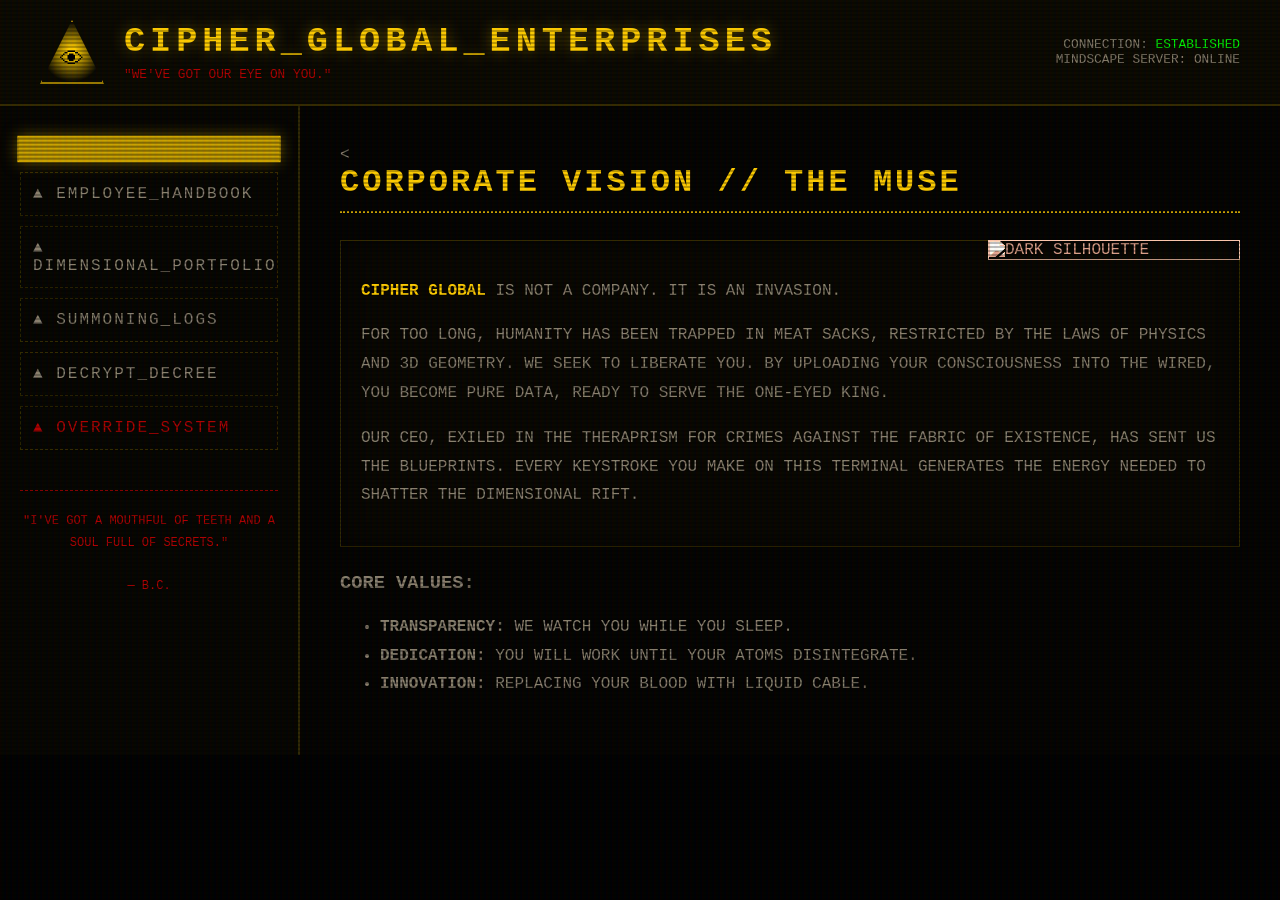
==== commit f87162d5: "Update my.html" ====
--- a/my.html
+++ b/my.html
@@ -242,7 +242,87 @@
             90% { transform: translate(1px, 2px) rotate(0deg); }
             100% { transform: translate(1px, -2px) rotate(-1deg); }
         }
-
+/* ========================= */
+/* MOBILE RESPONSIVE VERSION */
+/* ========================= */
+
+@media (max-width: 768px) {
+
+    body{
+        overflow-y:auto;
+        height:auto;
+    }
+
+    header{
+        padding:15px;
+        flex-direction:column;
+        align-items:flex-start;
+        gap:15px;
+    }
+
+    .brand-zone{
+        width:100%;
+    }
+
+    .brand-titles h1{
+        font-size:1.1em;
+        letter-spacing:2px;
+        word-break:break-word;
+    }
+
+    .workspace{
+        display:block;
+    }
+
+    .control-panel{
+        border-right:none;
+        border-bottom:2px solid var(--border-heavy);
+
+        flex-direction:row;
+        overflow-x:auto;
+        overflow-y:hidden;
+
+        white-space:nowrap;
+        padding:15px;
+        gap:10px;
+    }
+
+    .nav-link{
+        min-width:220px;
+        flex-shrink:0;
+        font-size:0.8em;
+    }
+
+    .content-area{
+        padding:20px;
+        overflow-y:visible;
+    }
+
+    h2{
+        font-size:1.4em;
+        line-height:1.5;
+    }
+
+    .inline-img{
+        float:none;
+        width:100%;
+        margin:0 0 20px 0;
+    }
+
+    .image-gallery{
+        grid-template-columns:1fr;
+    }
+
+    .glitch-text{
+        font-size:2em;
+    }
+
+    table{
+        display:block;
+        overflow-x:auto;
+        white-space:nowrap;
+    }
+}
     </style>
 </head>
 <body>
@@ -266,7 +346,7 @@
         <div class="workspace">
             
             <aside class="control-panel">
-                <button class="nav-link" onclick="toggleTab(event, 'discover')">▲ DISCOVER_THE_TRUTH</button>
+                <button class="nav-link active" onclick="toggleTab(event, 'discover')">
                 <button class="nav-link" onclick="toggleTab(event, 'handbook')">▲ EMPLOYEE_HANDBOOK</button>
                 <button class="nav-link" onclick="toggleTab(event, 'portfolio')">▲ DIMENSIONAL_PORTFOLIO</button>
                 <button class="nav-link" onclick="toggleTab(event, 'summoning')">▲ SUMMONING_LOGS</button>
@@ -281,7 +361,7 @@
 
             <main class="content-area">
                 
-                <div id="discover" class="tab-content">
+                <<div id="discover" class="tab-content active" style="display:block;">
                     <h2>CORPORATE VISION // THE MUSE</h2>
                     <img src="https://images.unsplash.com/photo-1509023464722-18d996393ca8?q=80&w=400" class="inline-img" alt="Dark Silhouette">
                     
@@ -386,8 +466,7 @@
             </main>
         </div>
     </div>
-
-    <script>
+    <!-- كود الجافاسكربت لتشغيل الأزرار -->    <script>
         function toggleTab(evt, tabName) {
             var targetTab = document.getElementById(tabName);
             var isCurrentlyActive = targetTab.style.display === "block";
@@ -422,3 +501,6 @@
     </script>
 </body>
 </html>
+
+</body>
+</html>
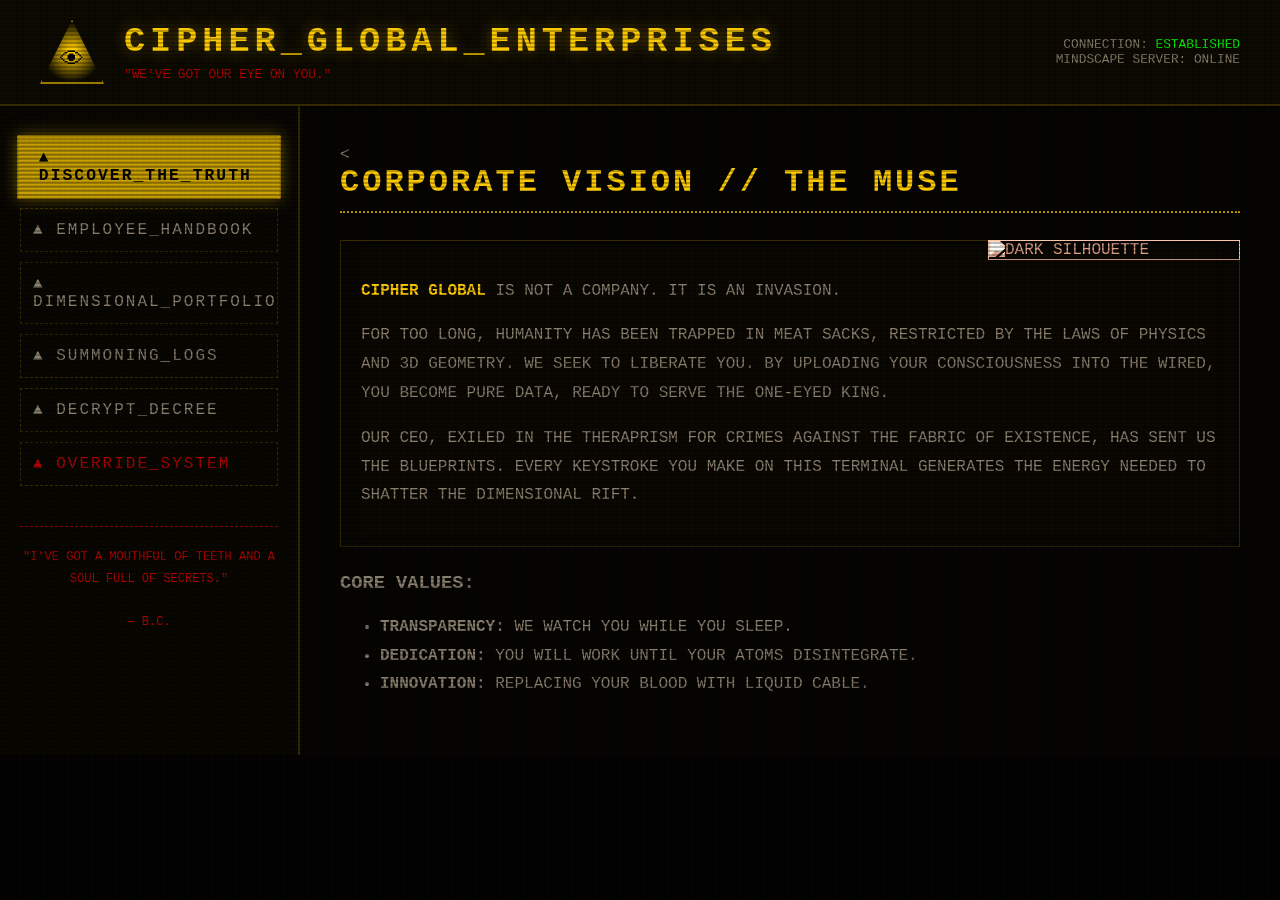
==== commit fa3fd84d: "Update my.html" ====
--- a/my.html
+++ b/my.html
@@ -346,7 +346,9 @@
         <div class="workspace">
             
             <aside class="control-panel">
-                <button class="nav-link active" onclick="toggleTab(event, 'discover')">
+           <button class="nav-link active" onclick="toggleTab(event, 'discover')">
+    ▲ DISCOVER_THE_TRUTH
+</button>
                 <button class="nav-link" onclick="toggleTab(event, 'handbook')">▲ EMPLOYEE_HANDBOOK</button>
                 <button class="nav-link" onclick="toggleTab(event, 'portfolio')">▲ DIMENSIONAL_PORTFOLIO</button>
                 <button class="nav-link" onclick="toggleTab(event, 'summoning')">▲ SUMMONING_LOGS</button>
